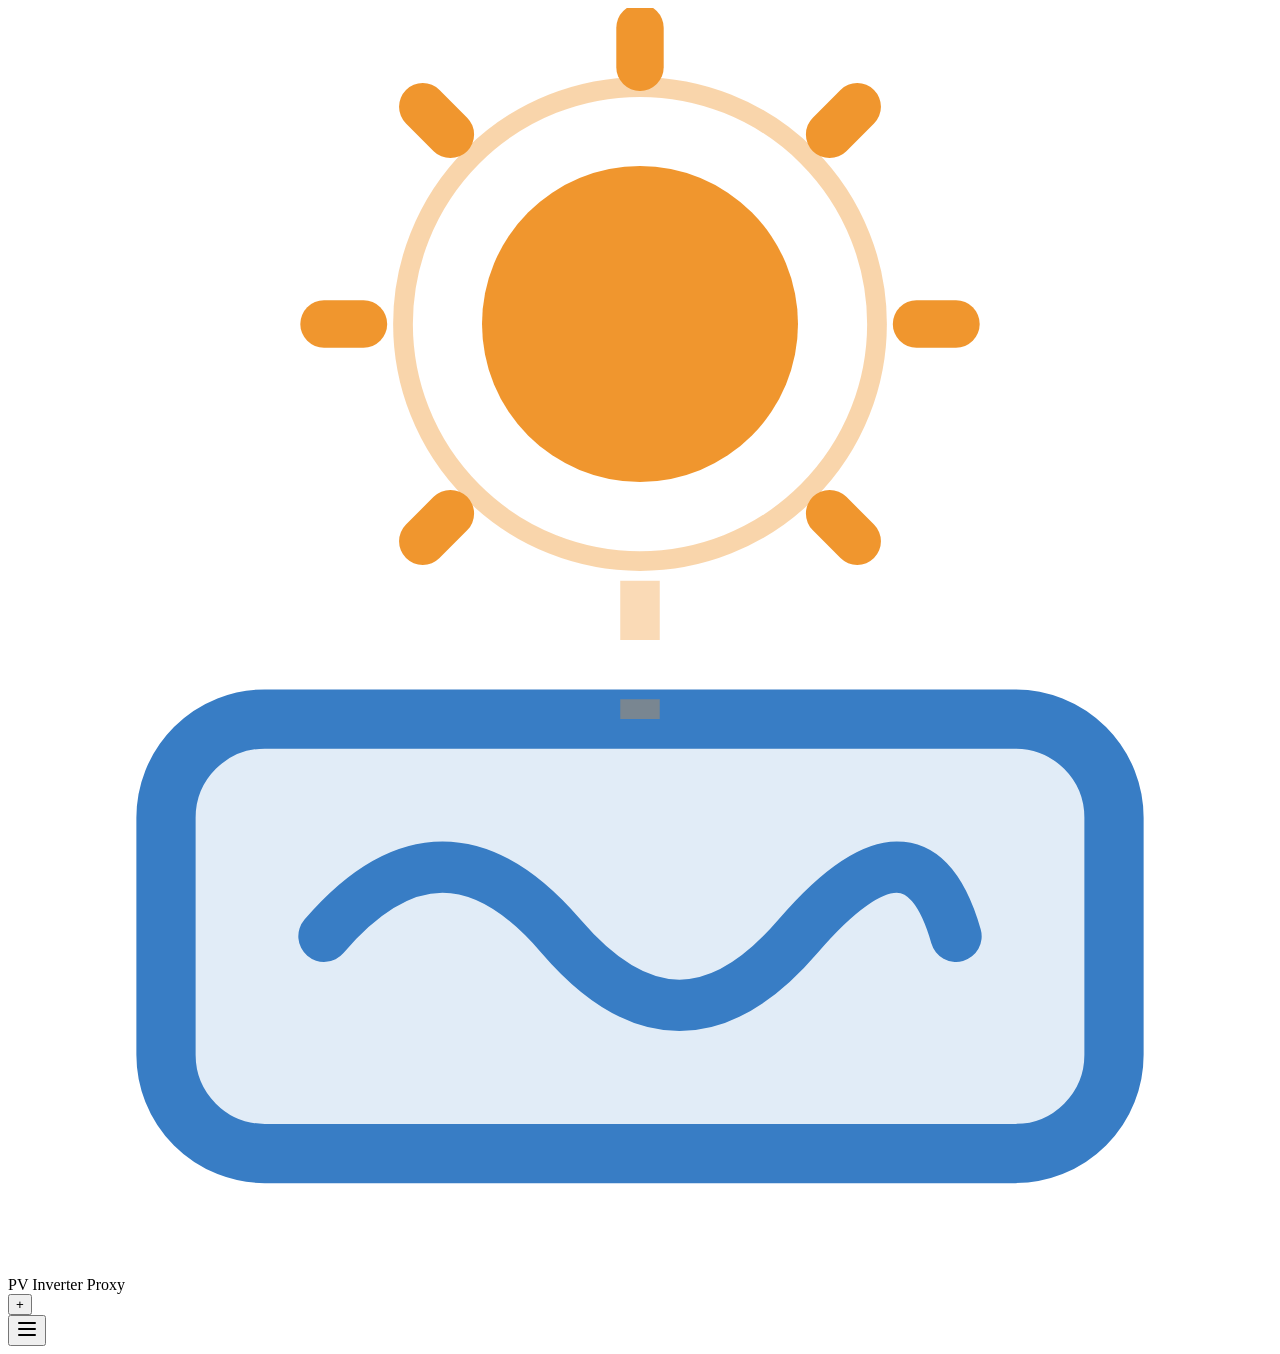
==== src/pv_inverter_proxy/static/index.html @ be875a73 "refactor: rename venus_os_fronius_proxy → pv_inverter_proxy Rename package, service, config referenc" ====
<!DOCTYPE html>
<html lang="en">
<head>
  <meta charset="UTF-8">
  <meta name="viewport" content="width=device-width, initial-scale=1.0">
  <title>PV-Inverter Proxy</title>
  <link rel="stylesheet" href="/static/style.css">
</head>
<body>
  <div class="app-shell">
    <!-- Sidebar Navigation -->
    <nav class="sidebar" id="sidebar">
      <div class="sidebar-header">
        <svg class="sidebar-logo" viewBox="0 0 32 32" fill="none" xmlns="http://www.w3.org/2000/svg">
          <!-- Sun with glow -->
          <circle cx="16" cy="8" r="4" fill="#F0962E"/>
          <circle cx="16" cy="8" r="6" fill="none" stroke="#F0962E" stroke-width="0.5" opacity="0.4"/>
          <!-- Sun rays -->
          <line x1="16" y1="0.5" x2="16" y2="1.5" stroke="#F0962E" stroke-width="1.2" stroke-linecap="round"/>
          <line x1="21.5" y1="2.5" x2="20.8" y2="3.2" stroke="#F0962E" stroke-width="1.2" stroke-linecap="round"/>
          <line x1="10.5" y1="2.5" x2="11.2" y2="3.2" stroke="#F0962E" stroke-width="1.2" stroke-linecap="round"/>
          <line x1="24" y1="8" x2="23" y2="8" stroke="#F0962E" stroke-width="1.2" stroke-linecap="round"/>
          <line x1="8" y1="8" x2="9" y2="8" stroke="#F0962E" stroke-width="1.2" stroke-linecap="round"/>
          <line x1="21.5" y1="13.5" x2="20.8" y2="12.8" stroke="#F0962E" stroke-width="1.2" stroke-linecap="round"/>
          <line x1="10.5" y1="13.5" x2="11.2" y2="12.8" stroke="#F0962E" stroke-width="1.2" stroke-linecap="round"/>
          <!-- Inverter body -->
          <rect x="4" y="18" width="24" height="11" rx="2.5" fill="rgba(56, 125, 197, 0.15)" stroke="#387DC5" stroke-width="1.5"/>
          <!-- Sine wave inside inverter -->
          <path d="M8 23.5 Q11 20, 14 23.5 Q17 27, 20 23.5 Q23 20, 24 23.5" stroke="#387DC5" stroke-width="1.3" fill="none" stroke-linecap="round"/>
          <!-- Connection line sun to inverter -->
          <line x1="16" y1="14.5" x2="16" y2="18" stroke="rgba(240, 150, 46, 0.35)" stroke-width="1" stroke-dasharray="1.5 1.5"/>
        </svg>
        <span class="sidebar-title">PV Inverter Proxy</span>
      </div>

      <!-- Dynamic device list (rendered by JS) -->
      <div id="device-sidebar"></div>

      <!-- Add device button -->
      <button class="ve-sidebar-add-btn" id="btn-add-device" title="Add Device">+</button>
    </nav>

    <!-- Overlay for mobile sidebar -->
    <div class="sidebar-overlay" id="sidebar-overlay"></div>

    <!-- Main Content -->
    <main class="content">
      <!-- Mobile hamburger (hidden on desktop) -->
      <button class="hamburger" id="hamburger" aria-label="Toggle menu">
        <svg width="22" height="22" viewBox="0 0 22 22" fill="none" xmlns="http://www.w3.org/2000/svg">
          <line x1="3" y1="5" x2="19" y2="5" stroke="currentColor" stroke-width="2" stroke-linecap="round"/>
          <line x1="3" y1="11" x2="19" y2="11" stroke="currentColor" stroke-width="2" stroke-linecap="round"/>
          <line x1="3" y1="17" x2="19" y2="17" stroke="currentColor" stroke-width="2" stroke-linecap="round"/>
        </svg>
      </button>

      <!-- Device content (JS renders everything here) -->
      <div id="device-content" class="page active"></div>
    </main>
  </div>

  <div id="toast-container" class="ve-toast-container" aria-live="polite"></div>

  <script src="/static/app.js" defer></script>
</body>
</html>
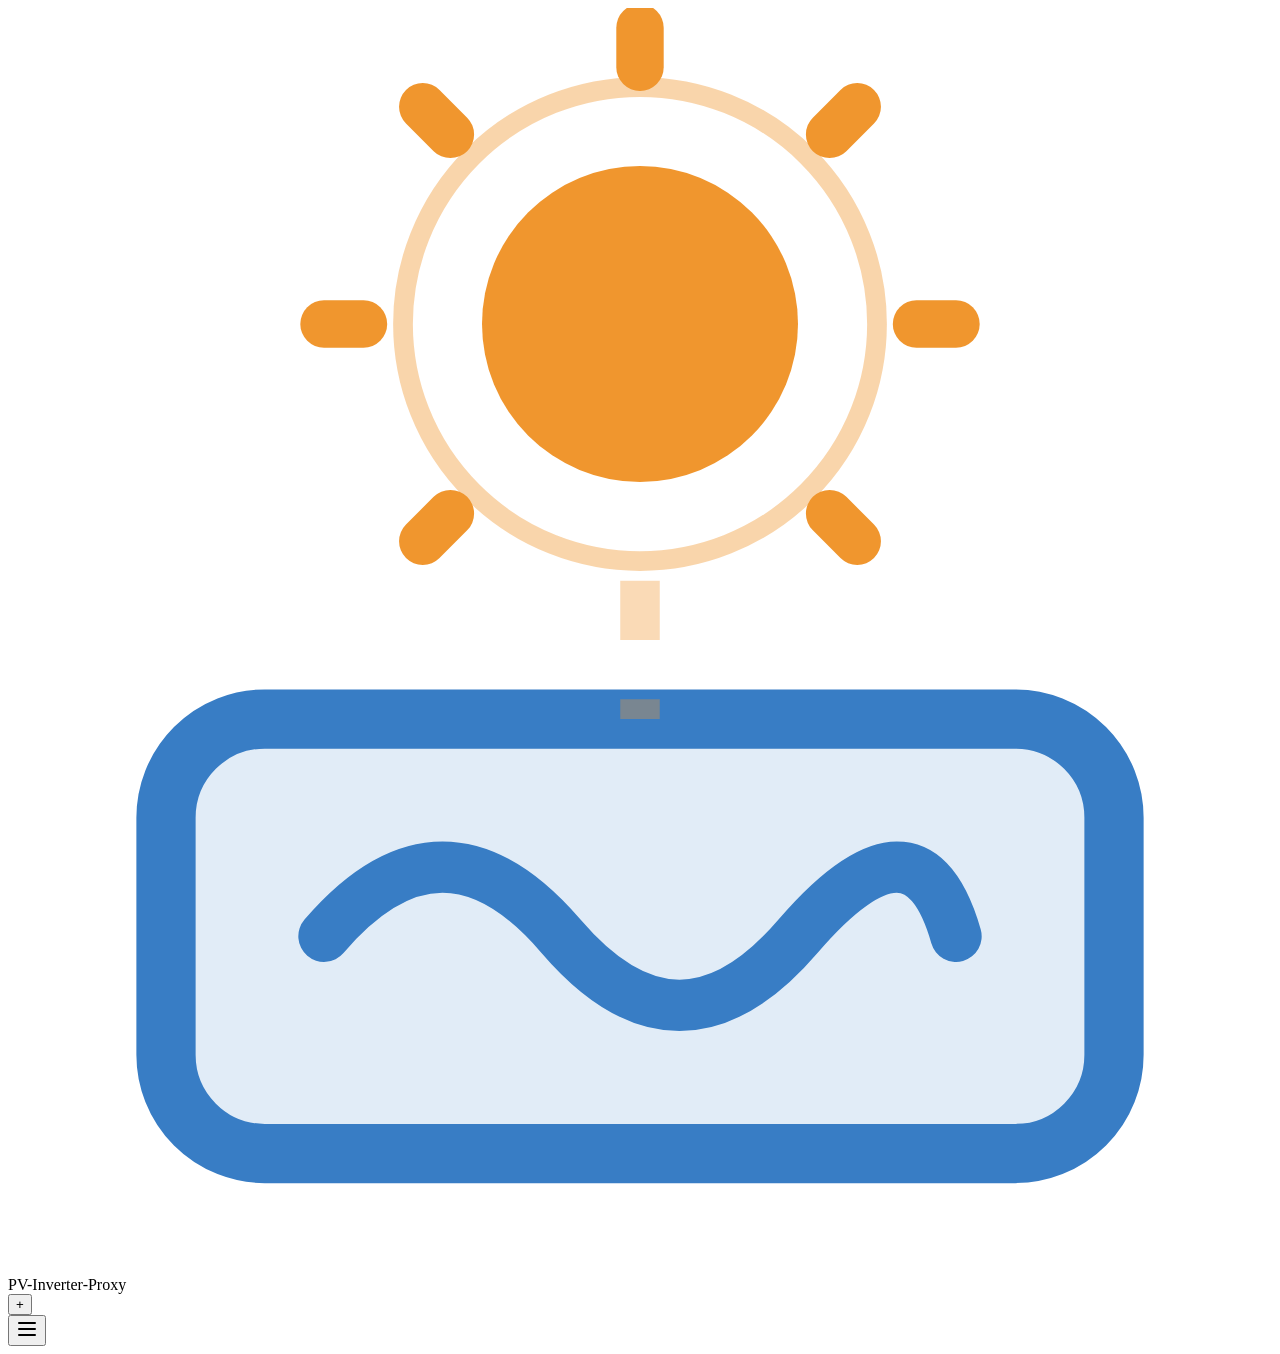
==== commit d45216c1: "refactor: standardize display name to "PV-Inverter-Proxy" Consistent hyphenated branding across CLI," ====
--- a/src/pv_inverter_proxy/static/index.html
+++ b/src/pv_inverter_proxy/static/index.html
@@ -30,7 +30,7 @@
           <!-- Connection line sun to inverter -->
           <line x1="16" y1="14.5" x2="16" y2="18" stroke="rgba(240, 150, 46, 0.35)" stroke-width="1" stroke-dasharray="1.5 1.5"/>
         </svg>
-        <span class="sidebar-title">PV Inverter Proxy</span>
+        <span class="sidebar-title">PV-Inverter-Proxy</span>
       </div>
 
       <!-- Dynamic device list (rendered by JS) -->
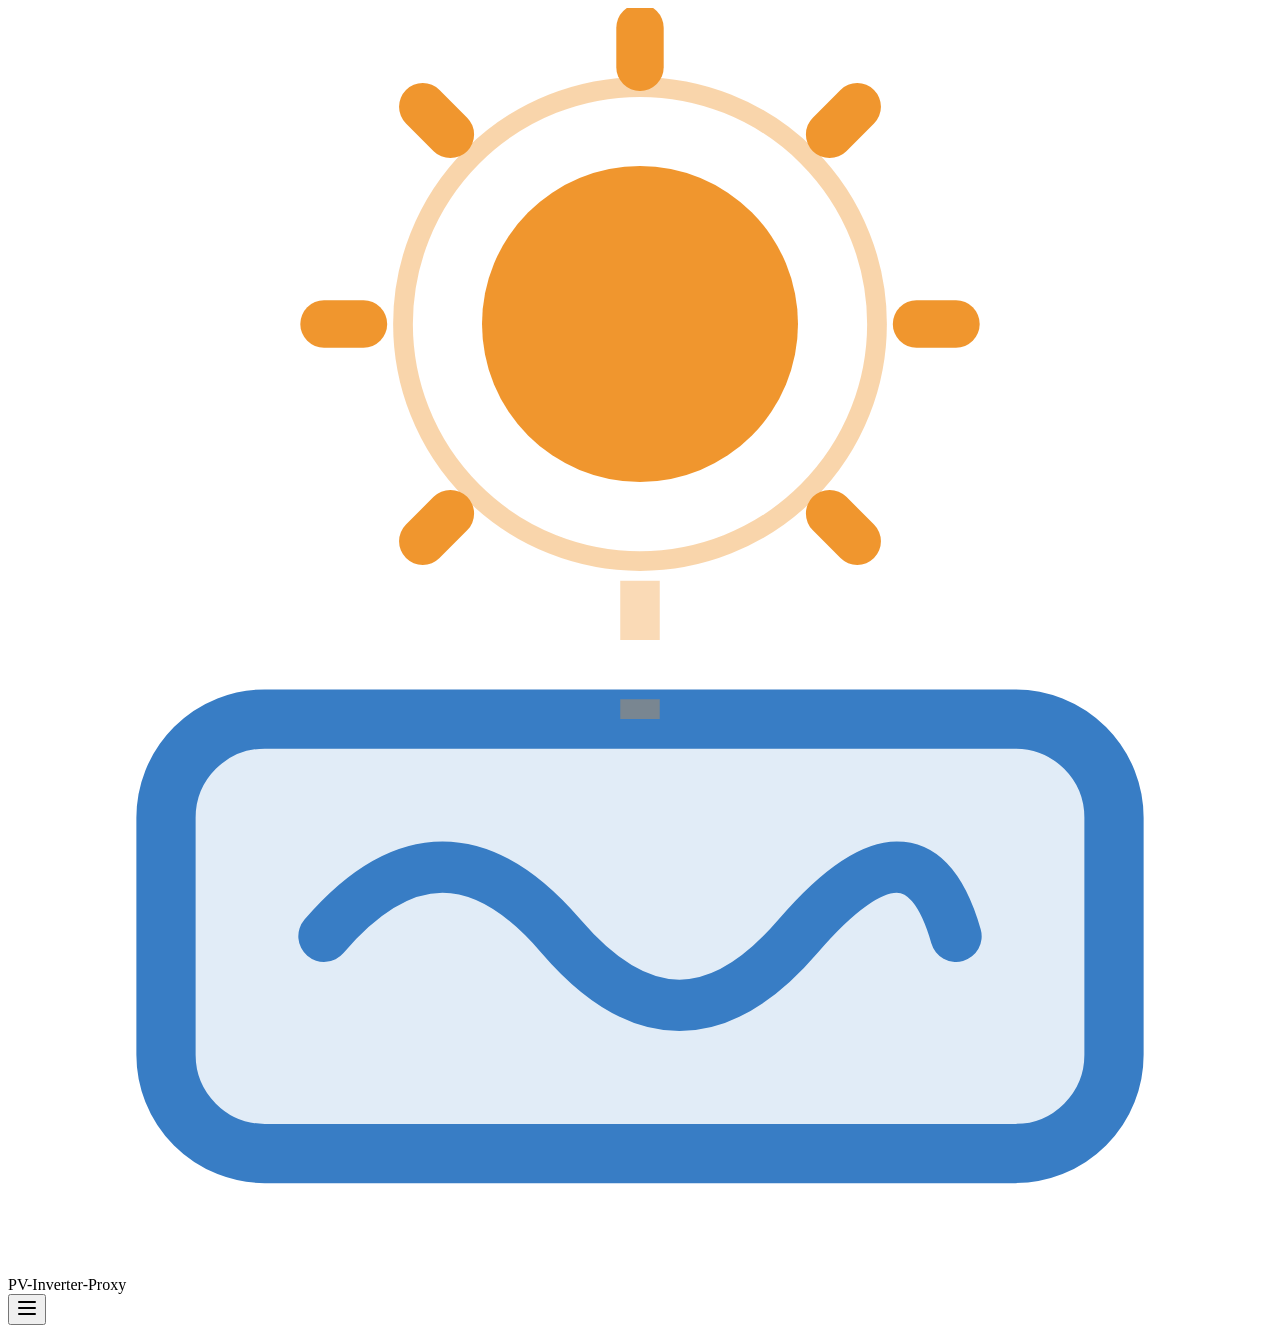
==== commit 8648966e: "feat: move add-device button inline into INVERTERS sidebar header Replace the standalone bottom butt" ====
--- a/src/pv_inverter_proxy/static/index.html
+++ b/src/pv_inverter_proxy/static/index.html
@@ -35,9 +35,6 @@
 
       <!-- Dynamic device list (rendered by JS) -->
       <div id="device-sidebar"></div>
-
-      <!-- Add device button -->
-      <button class="ve-sidebar-add-btn" id="btn-add-device" title="Add Device">+</button>
     </nav>
 
     <!-- Overlay for mobile sidebar -->
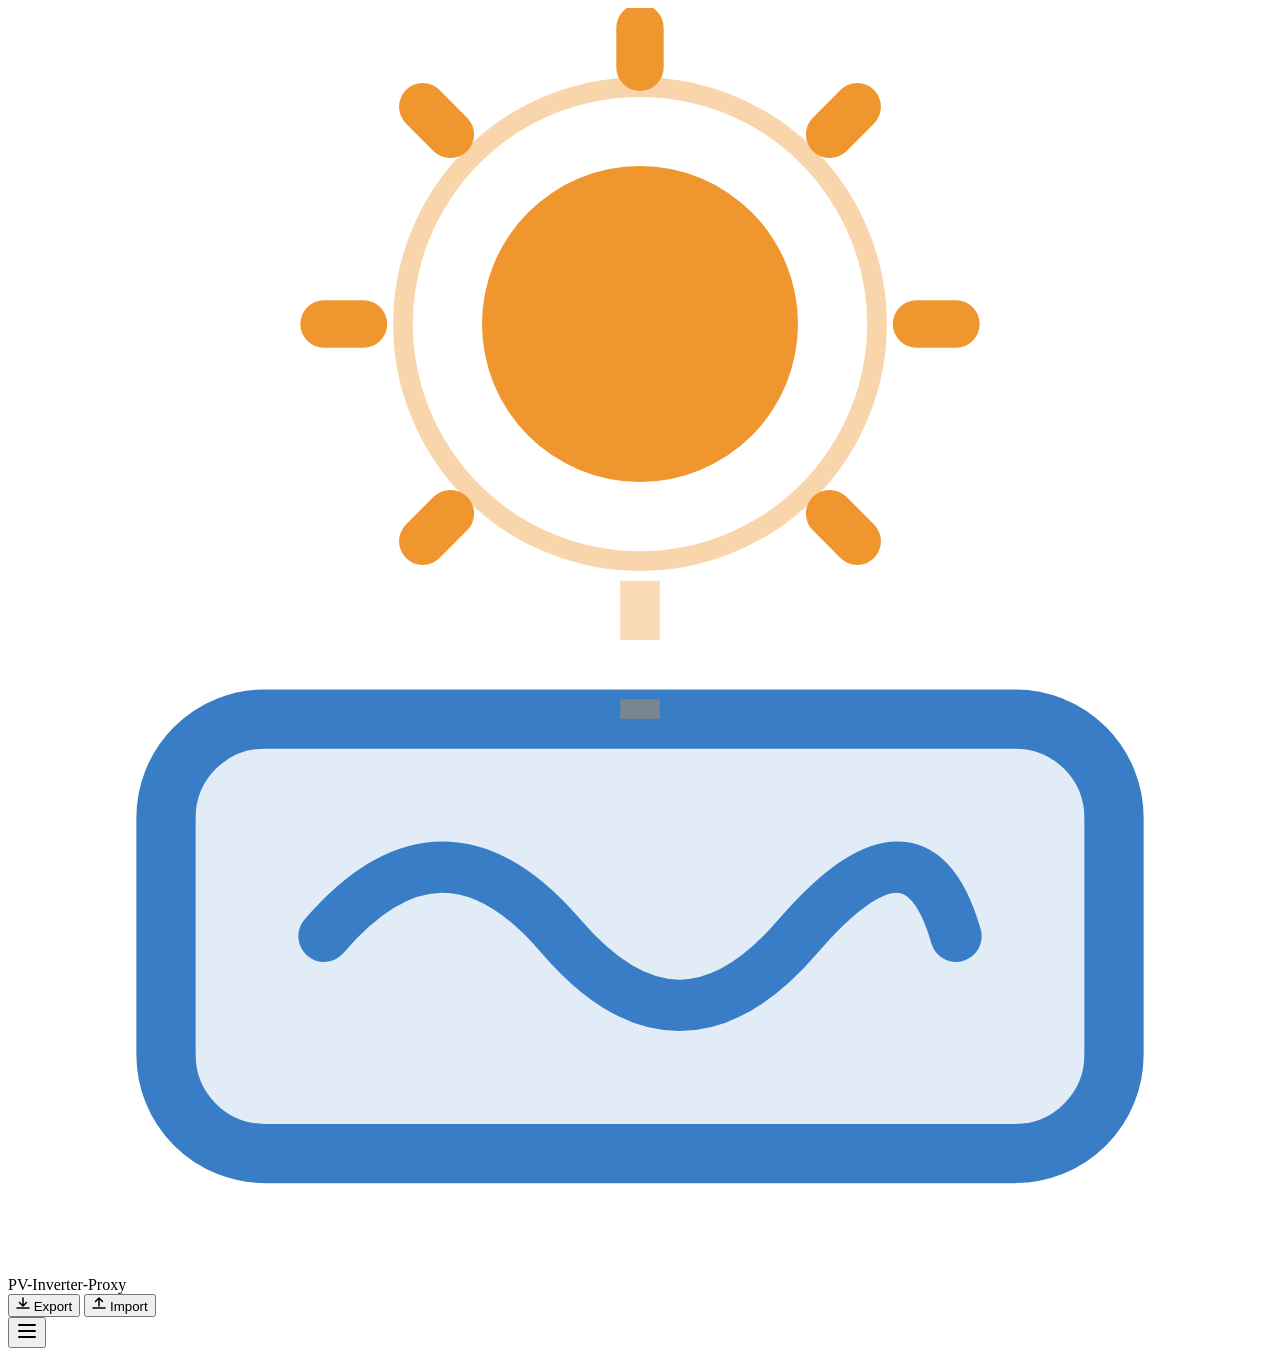
==== commit 960cc159: "feat: config export/import in sidebar footer Export downloads current config as pv-inverter-proxy.ya" ====
--- a/src/pv_inverter_proxy/static/index.html
+++ b/src/pv_inverter_proxy/static/index.html
@@ -35,6 +35,19 @@
 
       <!-- Dynamic device list (rendered by JS) -->
       <div id="device-sidebar"></div>
+
+      <!-- Config export/import footer -->
+      <div class="ve-sidebar-footer">
+        <button class="ve-sidebar-footer-btn" id="btn-config-export" title="Export Config">
+          <svg width="14" height="14" viewBox="0 0 14 14" fill="none"><path d="M7 1v8M3.5 5.5L7 9l3.5-3.5" stroke="currentColor" stroke-width="1.5" stroke-linecap="round" stroke-linejoin="round"/><path d="M1 11h12" stroke="currentColor" stroke-width="1.5" stroke-linecap="round"/></svg>
+          <span>Export</span>
+        </button>
+        <button class="ve-sidebar-footer-btn" id="btn-config-import" title="Import Config">
+          <svg width="14" height="14" viewBox="0 0 14 14" fill="none"><path d="M7 9V1M3.5 4.5L7 1l3.5 3.5" stroke="currentColor" stroke-width="1.5" stroke-linecap="round" stroke-linejoin="round"/><path d="M1 11h12" stroke="currentColor" stroke-width="1.5" stroke-linecap="round"/></svg>
+          <span>Import</span>
+        </button>
+        <input type="file" id="config-file-input" accept=".yaml,.yml" style="display:none">
+      </div>
     </nav>
 
     <!-- Overlay for mobile sidebar -->
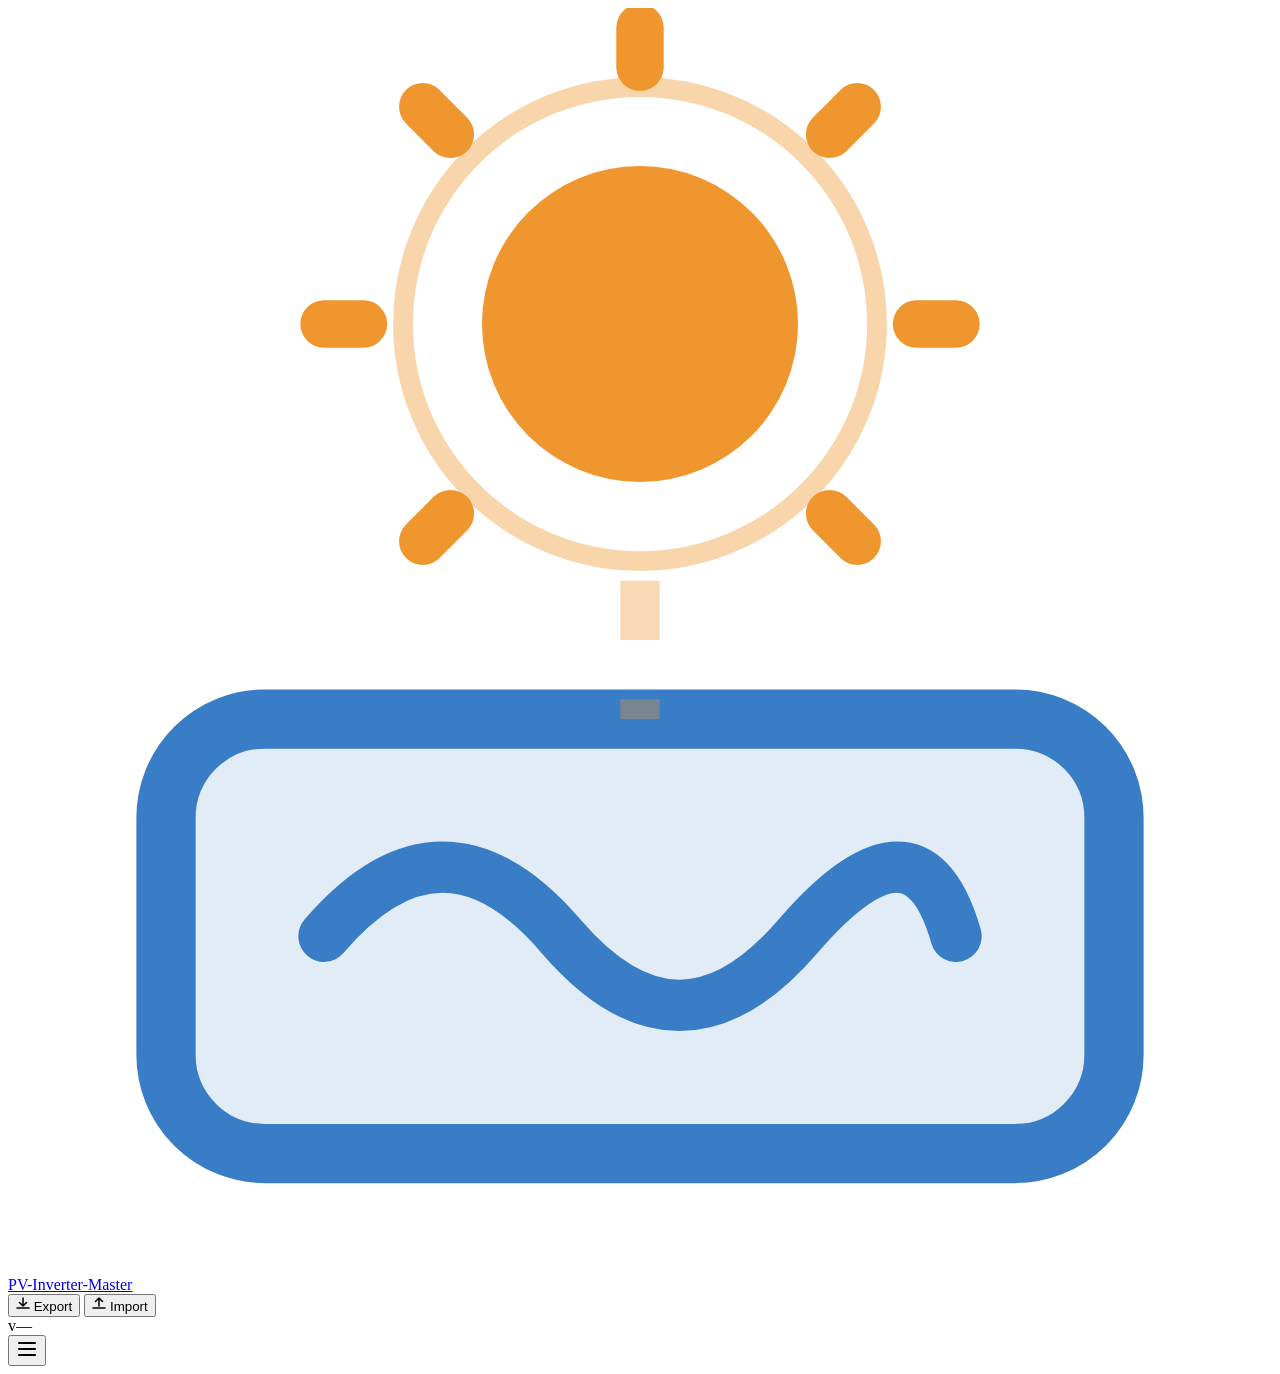
==== commit f1607333: "feat(opendtu+ui): auto-adopt single inverter serial; clickable logo opens overview Two fixes for the" ====
--- a/src/pv_inverter_proxy/static/index.html
+++ b/src/pv_inverter_proxy/static/index.html
@@ -3,14 +3,14 @@
 <head>
   <meta charset="UTF-8">
   <meta name="viewport" content="width=device-width, initial-scale=1.0">
-  <title>PV-Inverter Proxy</title>
+  <title>PV-Inverter-Master</title>
   <link rel="stylesheet" href="/static/style.css">
 </head>
 <body>
   <div class="app-shell">
     <!-- Sidebar Navigation -->
     <nav class="sidebar" id="sidebar">
-      <div class="sidebar-header">
+      <a href="#overview" class="sidebar-header" id="sidebar-header-link" aria-label="Übersicht aller Geräte">
         <svg class="sidebar-logo" viewBox="0 0 32 32" fill="none" xmlns="http://www.w3.org/2000/svg">
           <!-- Sun with glow -->
           <circle cx="16" cy="8" r="4" fill="#F0962E"/>
@@ -30,10 +30,11 @@
           <!-- Connection line sun to inverter -->
           <line x1="16" y1="14.5" x2="16" y2="18" stroke="rgba(240, 150, 46, 0.35)" stroke-width="1" stroke-dasharray="1.5 1.5"/>
         </svg>
-        <span class="sidebar-title">PV-Inverter-Proxy</span>
-      </div>
+        <span class="sidebar-title">PV-Inverter-Master</span>
+      </a>
 
-      <!-- Dynamic device list (rendered by JS) -->
+      <!-- Dynamic device list (rendered by JS; SYSTEM > Software entry
+           is appended by renderSidebar and hash-routes to #system/software) -->
       <div id="device-sidebar"></div>
 
       <!-- Config export/import footer -->
@@ -47,6 +48,11 @@
           <span>Import</span>
         </button>
         <input type="file" id="config-file-input" accept=".yaml,.yml" style="display:none">
+      </div>
+
+      <!-- Phase 44 CHECK-01: Version display -->
+      <div id="ve-version-footer" class="ve-version-footer" title="">
+        <span class="ve-version-footer-text">v&mdash;</span>
       </div>
     </nav>
 
@@ -66,11 +72,20 @@
 
       <!-- Device content (JS renders everything here) -->
       <div id="device-content" class="page active"></div>
+
+      <!-- Phase 46-03: SYSTEM > Software page mount point (hash-routed to #system/software) -->
+      <div id="software-root" class="ve-software-root" style="display:none"></div>
     </main>
   </div>
 
   <div id="toast-container" class="ve-toast-container" aria-live="polite"></div>
 
+  <!-- Load order contract: "app.js" MUST come before "software_page.js"
+       so window.showToast is defined when the software page initializes. -->
   <script src="/static/app.js" defer></script>
+  <!-- Phase 46-03: software_markdown.js MUST load before software_page.js
+       because software_page.js calls window.renderSoftwareMarkdown. -->
+  <script src="/static/software_markdown.js" defer></script>
+  <script src="/static/software_page.js" defer></script>
 </body>
 </html>
